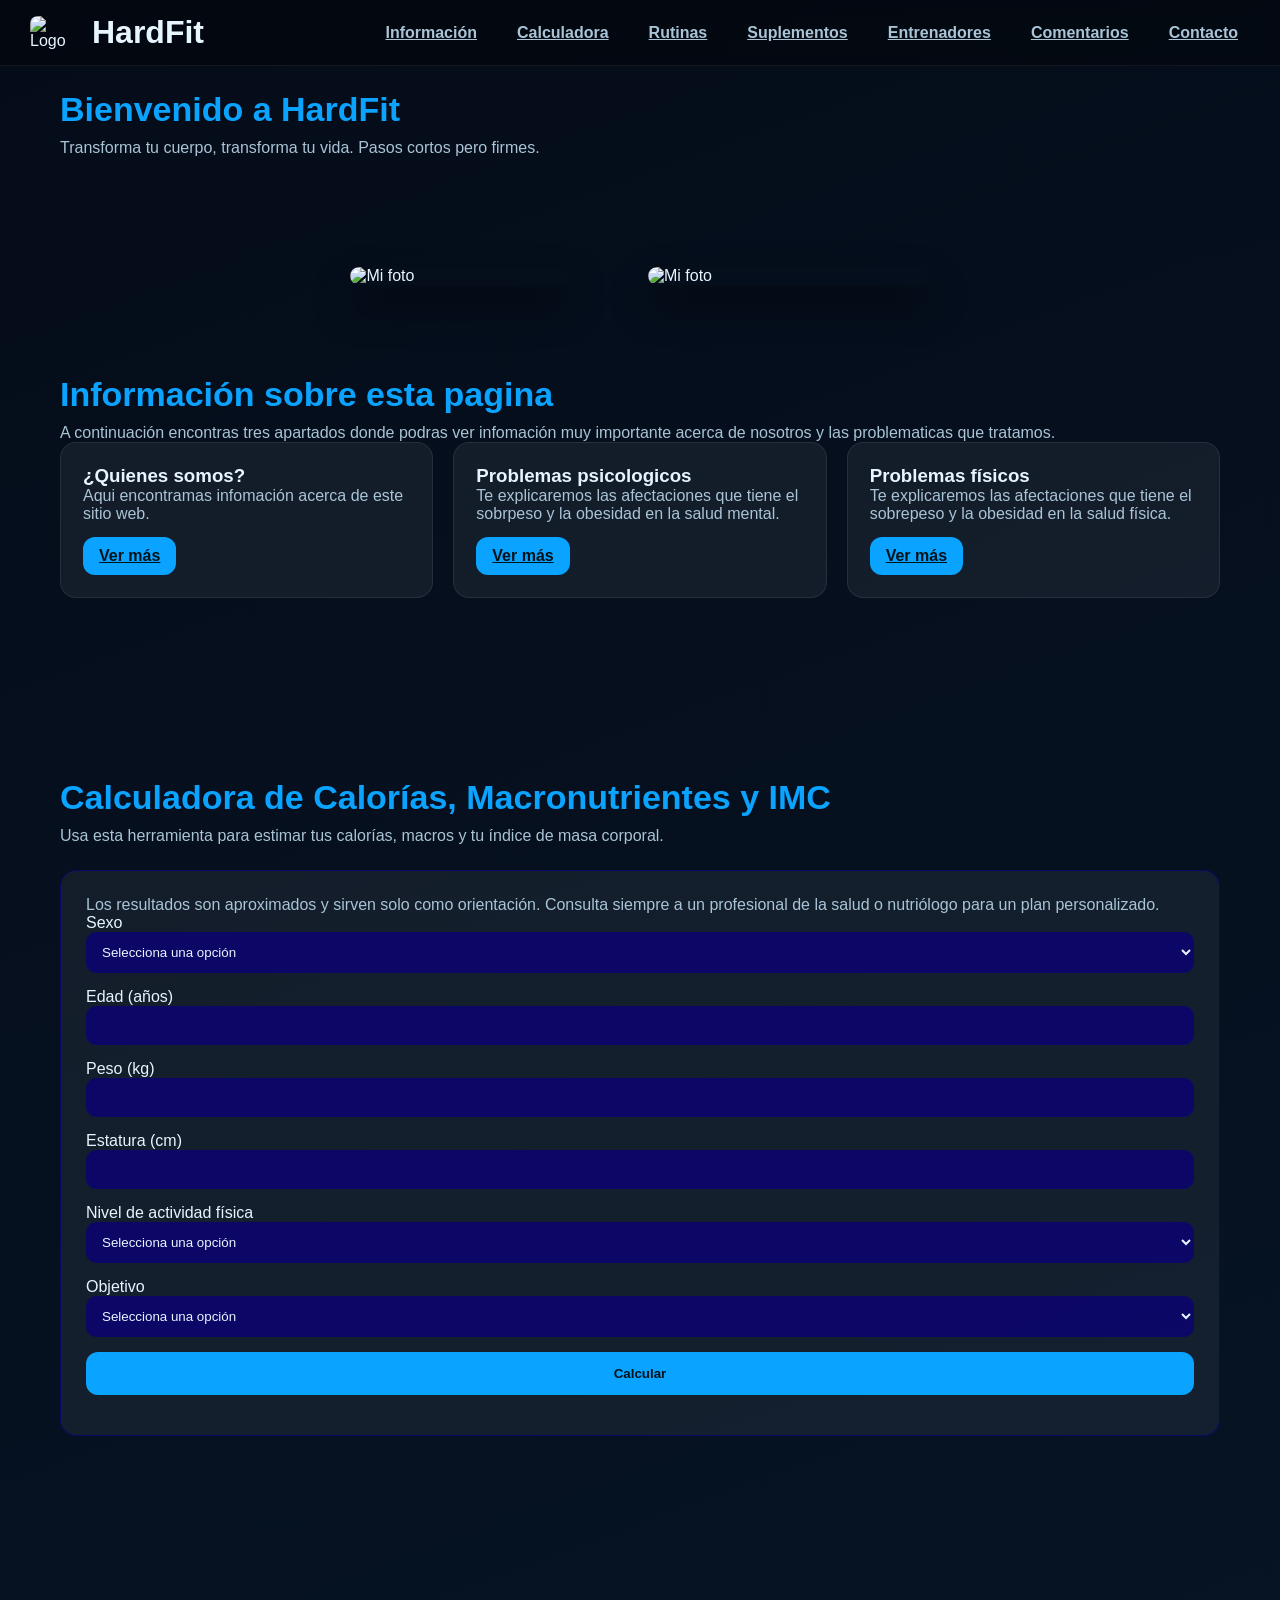
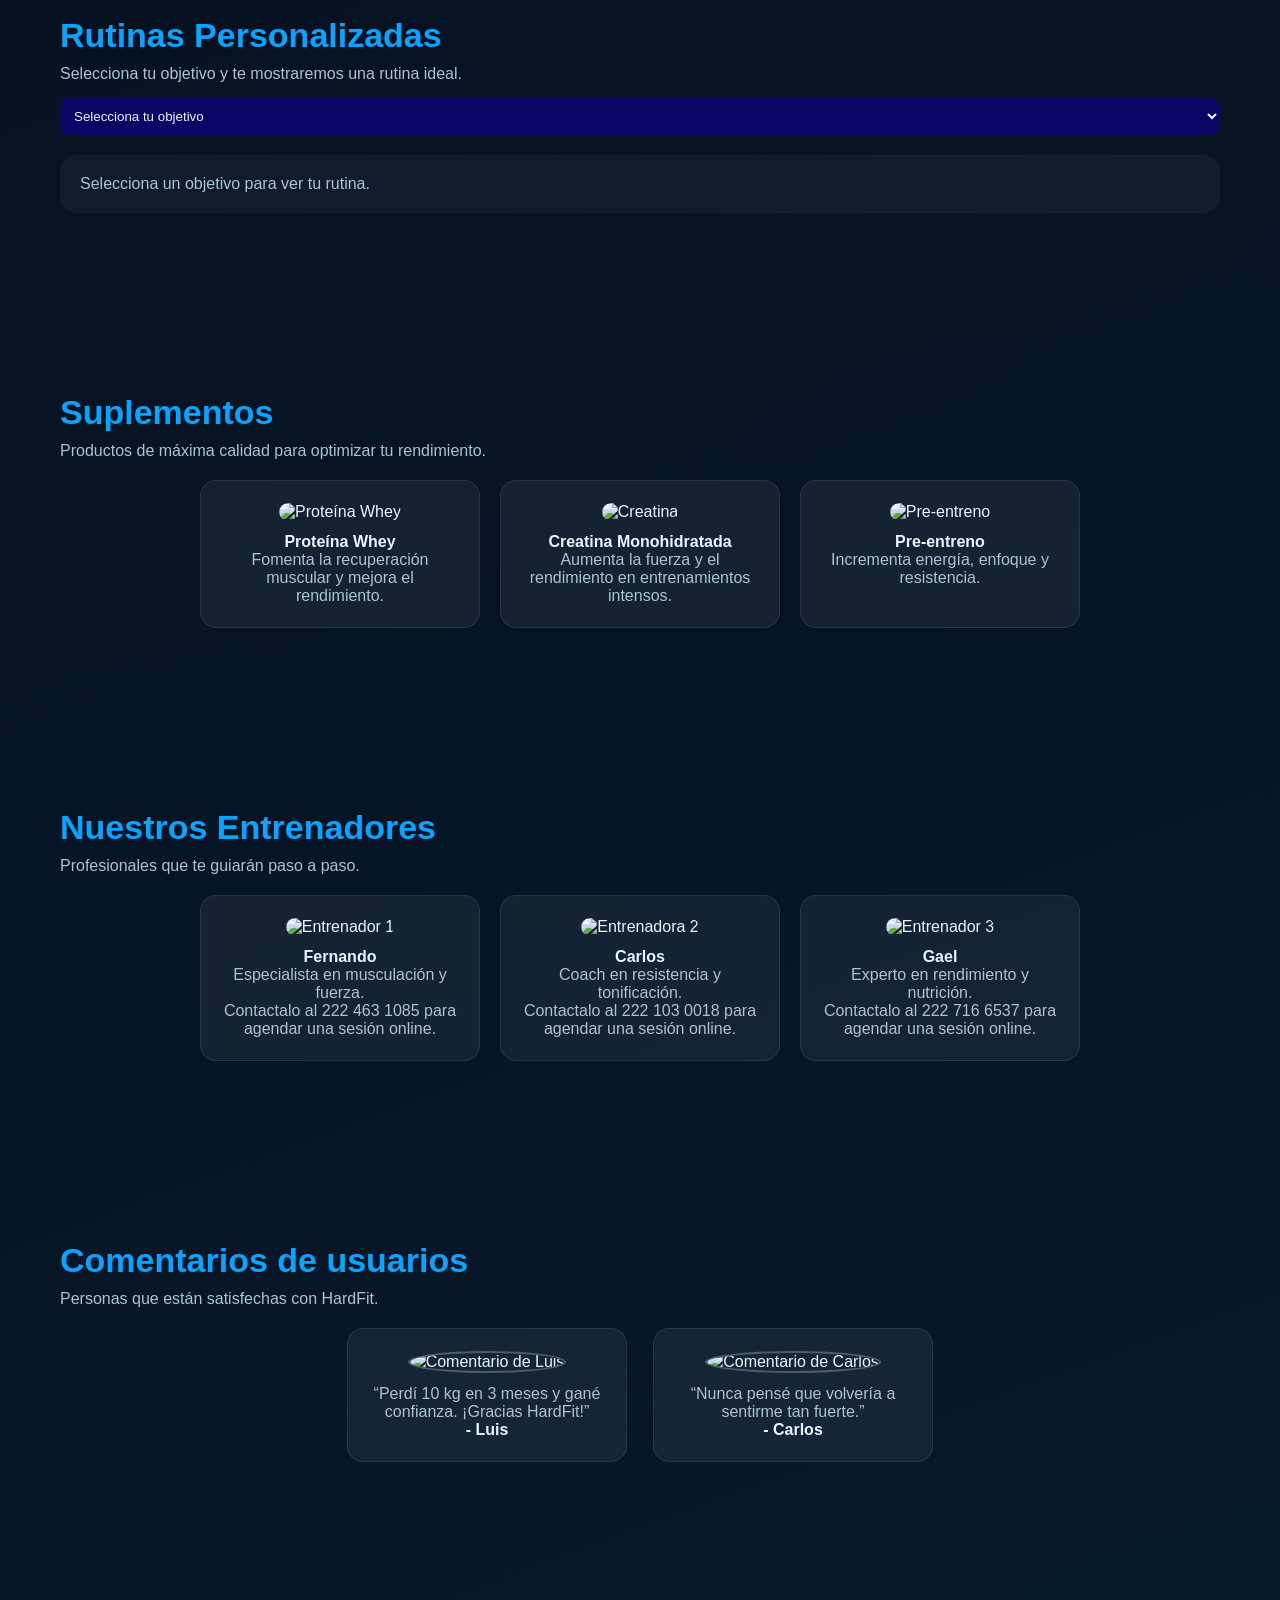
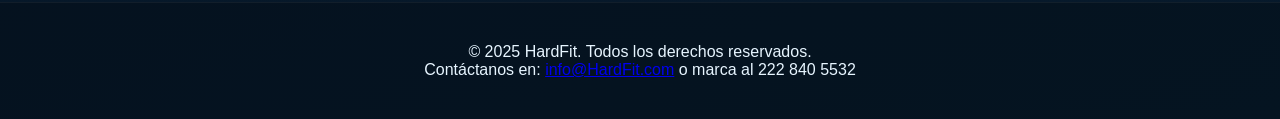
==== index.html @ 580e34da "Add files via upload" ====
<!DOCTYPE html>
<html lang="es">
<head>
  <meta charset="UTF-8" />
  <meta name="viewport" content="width=device-width, initial-scale=1.0" />
  <title>HardFit</title>
  <link rel="stylesheet" type="text/css" href="style.css">
</head>
<body>

  <header>
  <div class="area">
     <img class="area-img" 
     src="https://res.cloudinary.com/dcq25ofjx/image/upload/v1764048240/Logo_maker_project_v8hx9e.png" 
     alt="Logo">
     <h1>HardFit</h1>
  </div>

  <nav>
    <ul>
      <li><a href="#informacion">Información</a></li>
      <li><a href="#calculadora">Calculadora</a></li>
      <li><a href="#rutinas">Rutinas</a></li>
      <li><a href="#suplementos">Suplementos</a></li>
      <li><a href="#entrenadores">Entrenadores</a></li>
      <li><a href="#testimonios">Comentarios</a></li>
      <li><a href="#contacto">Contacto</a></li>
    </ul>
  </nav>
</header>


  <section id="inicio">
    <h2>Bienvenido a HardFit</h2>
    <p>Transforma tu cuerpo, transforma tu vida. Pasos cortos pero firmes.</p>
  </section>
  
  <div class="muestras">
    <img id="muestra-img1" src="https://res.cloudinary.com/dcq25ofjx/image/upload/v1764048702/muestra1_x3gd0p.jpg" alt="Mi foto">
    <img id="muestra-img2" src="https://res.cloudinary.com/dcq25ofjx/image/upload/v1764049643/muestra2_e8x5ah.jpg" alt="Mi foto">
  </div>

  <section id="informacion">
    <h2>Información sobre esta pagina</h2>
    <p>A continuación encontras tres apartados donde podras ver infomación muy importante acerca de nosotros y las problematicas que tratamos.</p>
    <div class="infos">
      <div class="info">
        <h3>¿Quienes somos?</h3>
        <p>Aqui encontramas infomación acerca de este sitio web.</p>
        <a href="quienes.html" class="btn">Ver más</a>
      </div>
      <div class="info">
        <h3>Problemas psicologicos</h3>
        <p>Te explicaremos las afectaciones que tiene el sobrpeso y la obesidad en la salud mental.</p>
        <a href="mental.html" class="btn">Ver más</a>
      </div>
      <div class="info">
        <h3>Problemas físicos</h3>
        <p>Te explicaremos las afectaciones que tiene el sobrepeso y la obesidad en la salud física.</p>
        <a href="fisico.html" class="btn">Ver más</a>
      </div>
    </div>
  </section>

<section id="calculadora">
    <h2>Calculadora de Calorías, Macronutrientes y IMC</h2>
    <p>Usa esta herramienta para estimar tus calorías, macros y tu índice de masa corporal.</p>

    <div class="calc-container">
      <p class="calc-desc">
        Los resultados son aproximados y sirven solo como orientación. Consulta siempre a un profesional de la salud o nutriólogo para un plan personalizado.
      </p>

      <form id="calcForm">
        <div class="field">
          <label for="sexo">Sexo</label>
          <select id="sexo" required>
            <option value="">Selecciona una opción</option>
            <option value="hombre">Hombre</option>
            <option value="mujer">Mujer</option>
          </select>
        </div>

        <div class="field">
          <label for="edad">Edad (años)</label>
          <input type="number" id="edad" min="10" max="100" required />
        </div>

        <div class="field">
          <label for="peso">Peso (kg)</label>
          <input type="number" id="peso" step="0.1" min="20" max="300" required />
        </div>

        <div class="field">
          <label for="altura">Estatura (cm)</label>
          <input type="number" id="altura" min="120" max="230" required />
        </div>

        <div class="field full">
          <label for="actividad">Nivel de actividad física</label>
          <select id="actividad" required>
            <option value="">Selecciona una opción</option>
            <option value="1.2">Sedentario (casi nada de ejercicio)</option>
            <option value="1.375">Ligero (1–3 días/semana)</option>
            <option value="1.55">Moderado (3–5 días/semana)</option>
            <option value="1.725">Intenso (6–7 días/semana)</option>
            <option value="1.9">Muy intenso (trabajo físico/deportista)</option>
          </select>
        </div>

        <div class="field full">
          <label for="objetivo">Objetivo</label>
          <select id="objetivo" required>
            <option value="">Selecciona una opción</option>
            <option value="bajar">Bajar de peso</option>
            <option value="mantener">Mantener peso</option>
            <option value="subir">Ganar masa muscular</option>
          </select>
        </div>

        <div class="field full">
          <button type="submit">Calcular</button>
        </div>
      </form>
  
      <div class="results" id="results" style="display:none;">
        <h3>Resultados aproximados</h3>
        <div class="results-grid">
          <div class="card">
            <h4>Calorías diarias</h4>
            <p id="kcal"></p>
          </div>
          <div class="card">
            <h4>Proteínas</h4>
            <p id="prot"></p>
          </div>
          <div class="card">
            <h4>Grasas</h4>
            <p id="gras"></p>
          </div>
          <div class="card">
            <h4>Carbohidratos</h4>
            <p id="carb"></p>
          </div>
          <div class="card">
            <h4>IMC</h4>
            <p id="imc"></p>
            <div class="imc-bar-container">
              <div id="imcBar" class="imc-bar"></div>
            </div>
          </div>
        </div>

        <p class="note">
          Esta herramienta no sustituye la valoración de un médico o nutriólogo.
          En personas menores de edad, embarazadas o con enfermedades, siempre se debe consultar a un profesional de la salud.
        </p>
      </div>
    </div>
  </section>

  <section id="rutinas">
    <h2>Rutinas Personalizadas</h2>
    <p>Selecciona tu objetivo y te mostraremos una rutina ideal.</p>

    <div class="rutinas-container">
      <select id="rutina-Select">
        <option value="">Selecciona tu objetivo</option>
        <option value="ganar">Ganar masa muscular</option>
        <option value="perder">Perder grasa</option>
        <option value="resistencia">Aumentar resistencia</option>
      </select>
      <div class="rutina-result" id="rutina-Result">
        <p>Selecciona un objetivo para ver tu rutina.</p>
      </div>
    </div>
  </section>

<section id="suplementos">
  <h2>Suplementos</h2>
  <p>Productos de máxima calidad para optimizar tu rendimiento.</p>

  <div class="suplementos">
    <div class="suplemento">
      <img src="https://res.cloudinary.com/dcq25ofjx/image/upload/v1764050831/Untitled_wxymsi.png" alt="Proteína Whey">
      <h4>Proteína Whey</h4>
      <p>Fomenta la recuperación muscular y mejora el rendimiento.</p>
    </div>

    <div class="suplemento">
      <img src="https://res.cloudinary.com/dcq25ofjx/image/upload/v1764051111/Untitled_1_ic8eaq.png" alt="Creatina">
      <h4>Creatina Monohidratada</h4>
      <p>Aumenta la fuerza y el rendimiento en entrenamientos intensos.</p>
    </div>

    <div class="suplemento">
      <img src="https://res.cloudinary.com/dcq25ofjx/image/upload/v1764051290/Untitled_2_yrd67t.png" alt="Pre-entreno">
      <h4>Pre-entreno</h4>
      <p>Incrementa energía, enfoque y resistencia.</p>
    </div>
  </div>
</section>


  <section id="entrenadores">
  <h2>Nuestros Entrenadores</h2>
  <p>Profesionales que te guiarán paso a paso.</p>

  <div class="entrenadores">
    <div class="trainer">
      <img src="https://res.cloudinary.com/dcq25ofjx/image/upload/v1764051604/entrenador1_ojg3kj.jpg" alt="Entrenador 1">
      <h4>Fernando</h4>
      <p>Especialista en musculación y fuerza.</p>
      <p>Contactalo al 222 463 1085 para agendar una sesión online.</p>
    </div>

    <div class="trainer">
      <img src="https://res.cloudinary.com/dcq25ofjx/image/upload/v1764051680/entrenador2_hn2akm.avif" alt="Entrenadora 2">
      <h4>Carlos</h4>
      <p>Coach en resistencia y tonificación.</p>
      <p>Contactalo al 222 103 0018 para agendar una sesión online.</p>
    </div>

    <div class="trainer">
      <img src="https://res.cloudinary.com/dcq25ofjx/image/upload/v1764051748/entrenador3_awjfpd.avif" alt="Entrenador 3">
      <h4>Gael</h4>
      <p>Experto en rendimiento y nutrición.</p>
      <p>Contactalo al 222 716 6537 para agendar una sesión online.</p>
    </div>
  </div>
</section>



<section id="testimonios">
  <h2>Comentarios de usuarios</h2>
  <p>Personas que están satisfechas con HardFit.</p>

  <div class="testimonios">
    
    <div class="testimonial">
      <img class="perfil" 
           src="https://res.cloudinary.com/dcq25ofjx/image/upload/v1764051920/perfil1_nttagh.jpg" 
           alt="Comentario de Luis">
      <p>“Perdí 10 kg en 3 meses y gané confianza. ¡Gracias HardFit!”</p>
      <h4>- Luis</h4>
    </div>

    <div class="testimonial">
      <img class="perfil" 
           src="https://res.cloudinary.com/dcq25ofjx/image/upload/v1764051940/perfil2_z6eko0.webp" 
           alt="Comentario de Carlos">
      <p>“Nunca pensé que volvería a sentirme tan fuerte.”</p>
      <h4>- Carlos</h4>
    </div>

  </div>
</section>


  <footer id="contacto">
    <p>© 2025 HardFit. Todos los derechos reservados.</p>
    <p>Contáctanos en: <a href="mailto:info@durofitness.com">info@HardFit.com</a> o marca al 222 840 5532</p>
  </footer>
<script type="text/javascript" src="script.js"></script>
</body>
</html>
---- style.css ----
:root {
  --bg1: #050c19;
  --bg2: #071a2c;
  --accent: #0aa3ff;
  --accent2: #004c78;
  --text: #e7f5ff;
  --muted: #a9c4d6;
  --card: rgba(255,255,255,0.04);
  --glass: rgba(255,255,255,0.06);
  --radius: 16px;
  --shadow: 0 20px 40px rgba(0,0,0,0.45);
  scroll-behavior: smooth;
}


* {margin:0;padding:0;box-sizing:border-box;}
body {
  font-family: "Poppins", sans-serif;
  background: linear-gradient(160deg, var(--bg1), var(--bg2));
  color: var(--text);
}

header {
  position: fixed;
  top:0;left:0;right:0;
  padding: 14px 30px;
  background: rgba(0,0,0,0.35);
  backdrop-filter: blur(6px);
  display: flex;
  align-items: center;
  justify-content: space-between;
  z-index: 999;
  border-bottom: 1px solid rgba(255,255,255,0.06);
}

.area {
  display: flex;
  align-items: center;
  gap: 12px;
}

.area-img {
  width: 50px;
  border-radius: 8px;
}

.muestras {
  display: flex;
  justify-content: center;
  gap: 80px;
  margin-top: 20px;
}

#muestra-img1 {
  width: 17%;
  border-radius: var(--radius);
  box-shadow: var(--shadow);
}

#muestra-img2 {
  width: 22%;
  border-radius: var(--radius);
  box-shadow: var(--shadow);
}

header nav ul {
  list-style: none;
  display: flex;
  gap: 16px;
}

header nav a {
  color: var(--muted);
  font-weight: 600;
  padding: 8px 12px;
  border-radius: 10px;
  transition: .25s;
}

header nav a:hover {
  color: var(--accent);
  background: rgba(255,255,255,0.04);
}

section {
  padding: 90px 20px;
  max-width: 1200px;
  margin: auto;
}

section h2 {
  font-size: 34px;
  margin-bottom: 10px;
  color: var(--accent);
}

section p {
  color: var(--muted);
}

.hero-img {
  width: 100%;
  border-radius: var(--radius);
  box-shadow: var(--shadow);
  margin-top: 20px;
  transition: transform .4s;
}
.hero-img:hover {
  transform: scale(1.03);
}


.infos { display: flex; gap: 20px; flex-wrap: wrap; }

.info {
  flex: 1;
  min-width: 260px;
  background: var(--glass);
  padding: 22px;
  border-radius: var(--radius);
  border:1px solid rgba(255,255,255,0.08);
  transition: .25s;
}
.info:hover {
  transform: translateY(-6px);
  box-shadow: var(--shadow);
}

.btn {
  display:inline-block;
  margin-top:14px;
  background: var(--accent);
  padding:10px 16px;
  border-radius: 12px;
  color:#02121a;
  font-weight:700;
  transition:.25s;
}
.btn:hover {
  background:#0086d6;
}


#rutina-Select {
  margin-top: 15px;
  padding: 10px;
  border-radius: 10px;
  background: rgba(12, 5, 110, 0.89);
  color: var(--text);
  border: none;
}

#rutina-Result {
  background: var(--card);
  margin-top:20px;
  padding:20px;
  border-radius: var(--radius);
}


.calc-container {
  margin-top: 25px;
  background: var(--glass);
  padding: 25px;
  border-radius: var(--radius);
  border:1px solid rgba(12, 5, 110, 0.89);
}

.field {
  margin-bottom:15px;
}

input, select {
  width:100%;
  padding:12px;
  border-radius:10px;
  background: rgba(12, 5, 110, 0.89);
  border:none;
  color: var(--text);
}

button[type="submit"] {
  width:100%;
  padding:14px;
  border:none;
  border-radius:12px;
  background: var(--accent);
  color:#02121a;
  font-weight:800;
  cursor:pointer;
  transition:.2s;
}
button[type="submit"]:hover {
  background:#0086d6;
}


.results-grid {
  display:grid;
  grid-template-columns: repeat(auto-fit,minmax(200px,1fr));
  gap:20px;
  margin-top:20px;
}

.card {
  background: var(--card);
  padding:14px;
  border-radius: var(--radius);
  text-align:center;
}

/* IMC BAR */
.imc-bar-container {
  margin-top: 6px;
  height: 24px;
  background: rgba(255,255,255,0.08);
  border-radius: 10px;
  overflow: hidden;
}
.imc-bar {
  height: 100%;
  width: 0%;
  background: var(--accent);
  transition: width .5s, background-color .5s;
  text-align:center;
  color:#fff;
  font-size:13px;
  line-height:24px;
}


.suplementos {
  display: flex;
  flex-wrap: wrap;
  justify-content: center;
  gap: 20px;
  margin-top: 20px;
}

.suplemento {
  flex: 0 1 280px;
  background: var(--glass);
  padding: 22px;
  border-radius: var(--radius);
  border: 1px solid rgba(255,255,255,0.08);
  text-align: center;
  transition: .25s;
}

.suplemento:hover {
  transform: translateY(-6px);
  box-shadow: var(--shadow);
}

.suplemento img {
  width: 100%;
  border-radius: var(--radius);
  margin-bottom: 12px;
}

.entrenadores {
  display: flex;
  flex-wrap: wrap;
  justify-content: center;
  gap: 20px;
  margin-top: 20px;
}

.trainer {
  flex: 0 1 280px;
  background: var(--glass);
  padding: 22px;
  border-radius: var(--radius);
  border: 1px solid rgba(255,255,255,0.08);
  text-align: center;
  transition: .25s;
}

.trainer:hover {
  transform: translateY(-6px);
  box-shadow: var(--shadow);
}

.trainer img {
  width: 100%;
  border-radius: var(--radius);
  margin-bottom: 12px;
}

.testimonios {
  display: flex;
  flex-wrap: wrap;
  justify-content: center;
  gap: 26px;
  margin-top: 20px;
}

.testimonial {
  flex: 0 1 280px;
  background: var(--glass);
  padding: 22px;
  border-radius: var(--radius);
  border: 1px solid rgba(255,255,255,0.08);
  text-align: center;
  transition: .25s;
}

.testimonial:hover {
  transform: translateY(-6px);
  box-shadow: var(--shadow);
}

.perfil {
  width: 90px;
  height: 90px;
  border-radius: 50%;
  object-fit: cover;
  margin-bottom: 12px;
  border: 2px solid rgba(255,255,255,0.25);
}


footer {
  margin-top: 50px;
  padding: 40px 20px;
  background: rgba(0,0,0,0.25);
  border-top: 1px solid rgba(255,255,255,0.05);
  text-align:center;
}

.socials {
  margin-top: 14px;
  display:flex;
  gap:18px;
  justify-content:center;
}

.socials a {
  color: var(--accent);
  font-size: 20px;
  transition:.25s;
}
.socials a:hover { color:#0590db; }


.fade {
  opacity:0;
  transform: translateY(30px);
  transition: .8s;
}
.fade.show {
  opacity:1;
  transform: translateY(0);
}
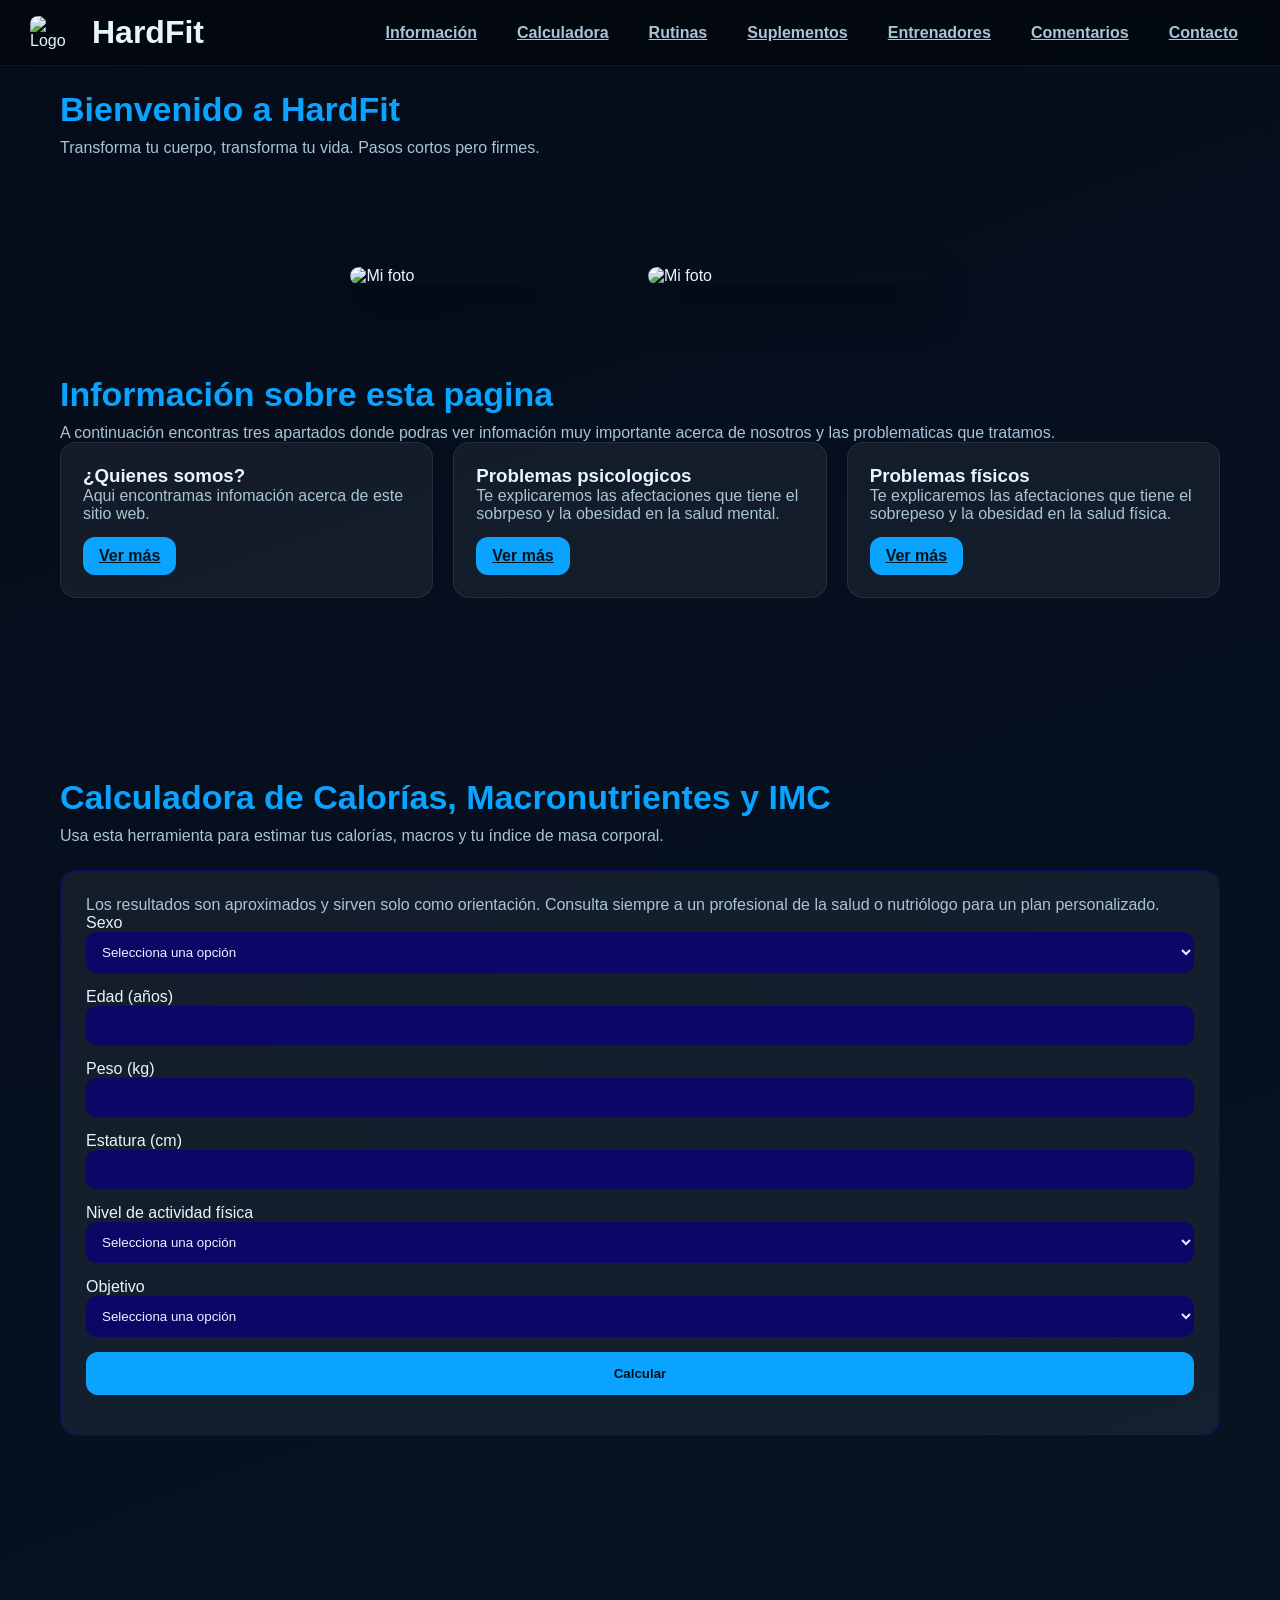
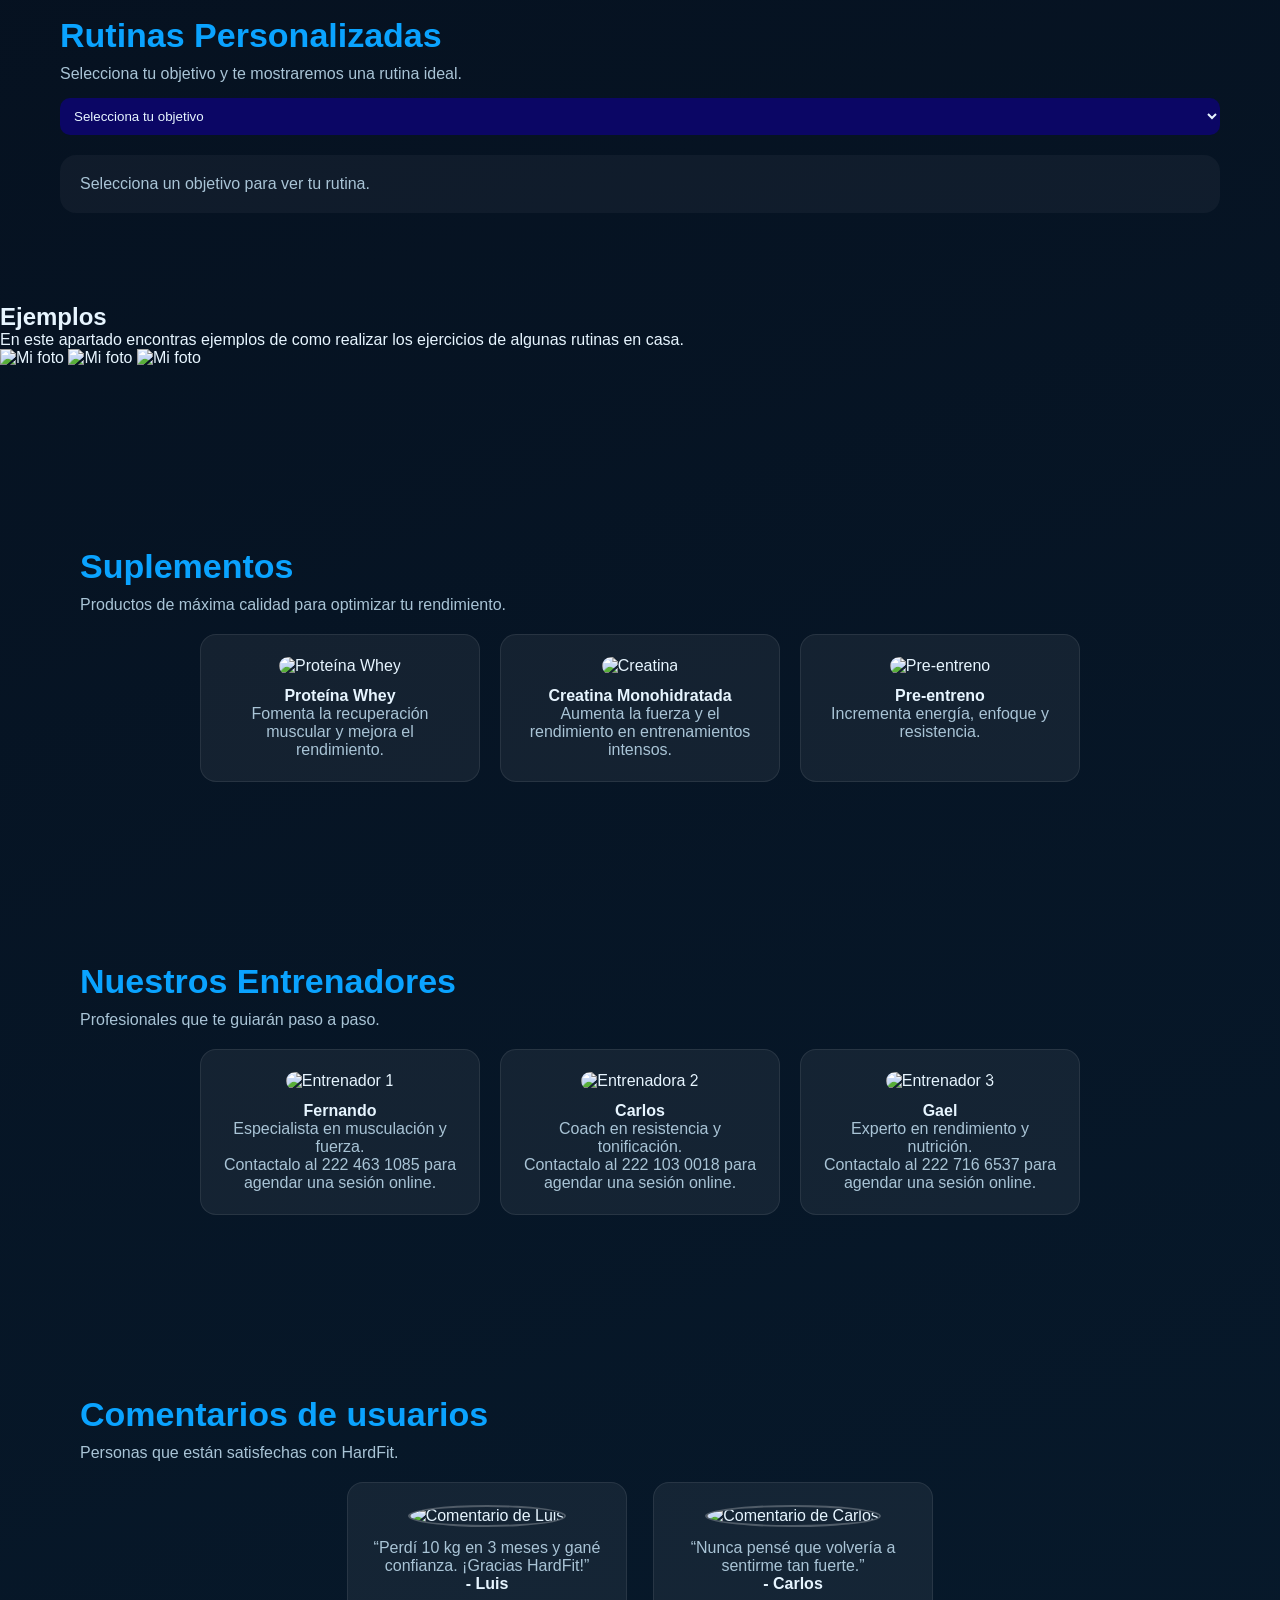
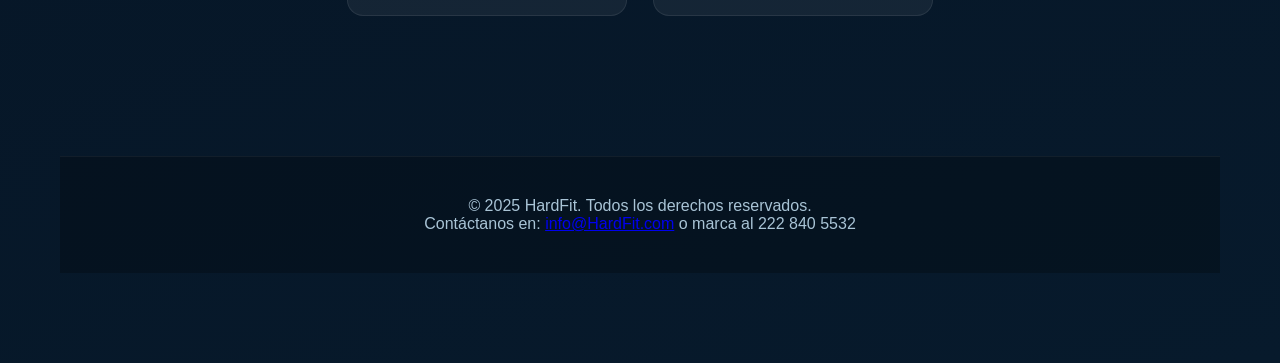
==== commit 4bbc5aeb: "Fix HTML encoding issues in index.html" ====
--- a/index.html
+++ b/index.html
@@ -176,6 +176,15 @@
     </div>
   </section>
 
+  <h2>Ejemplos</h2>
+    <p>En este apartado encontras ejemplos de como realizar los ejercicios de algunas rutinas en casa.</p>
+     <div class="ejemplos">
+      <img id="ejemplo_casa1" src="https://res.cloudinary.com/dcq25ofjx/image/upload/v1772585972/fondos_casa_vwm38a.jpg" alt="Mi foto">
+      <img id="ejemplo_casa2" src="https://res.cloudinary.com/dcq25ofjx/image/upload/v1772596470/ejemploremo_wcyqib.jpg" alt="Mi foto">
+      <img id="ejemplo_casa3" src="https://res.cloudinary.com/dcq25ofjx/image/upload/v1772597217/ejemplopesomuerto_oo8ejg.png" alt="Mi foto">
+     </div>
+  <section id="ejemplos">
+  
 <section id="suplementos">
   <h2>Suplementos</h2>
   <p>Productos de máxima calidad para optimizar tu rendimiento.</p>
@@ -264,4 +273,5 @@
   </footer>
 <script type="text/javascript" src="script.js"></script>
 </body>
-</html>+
+</html>
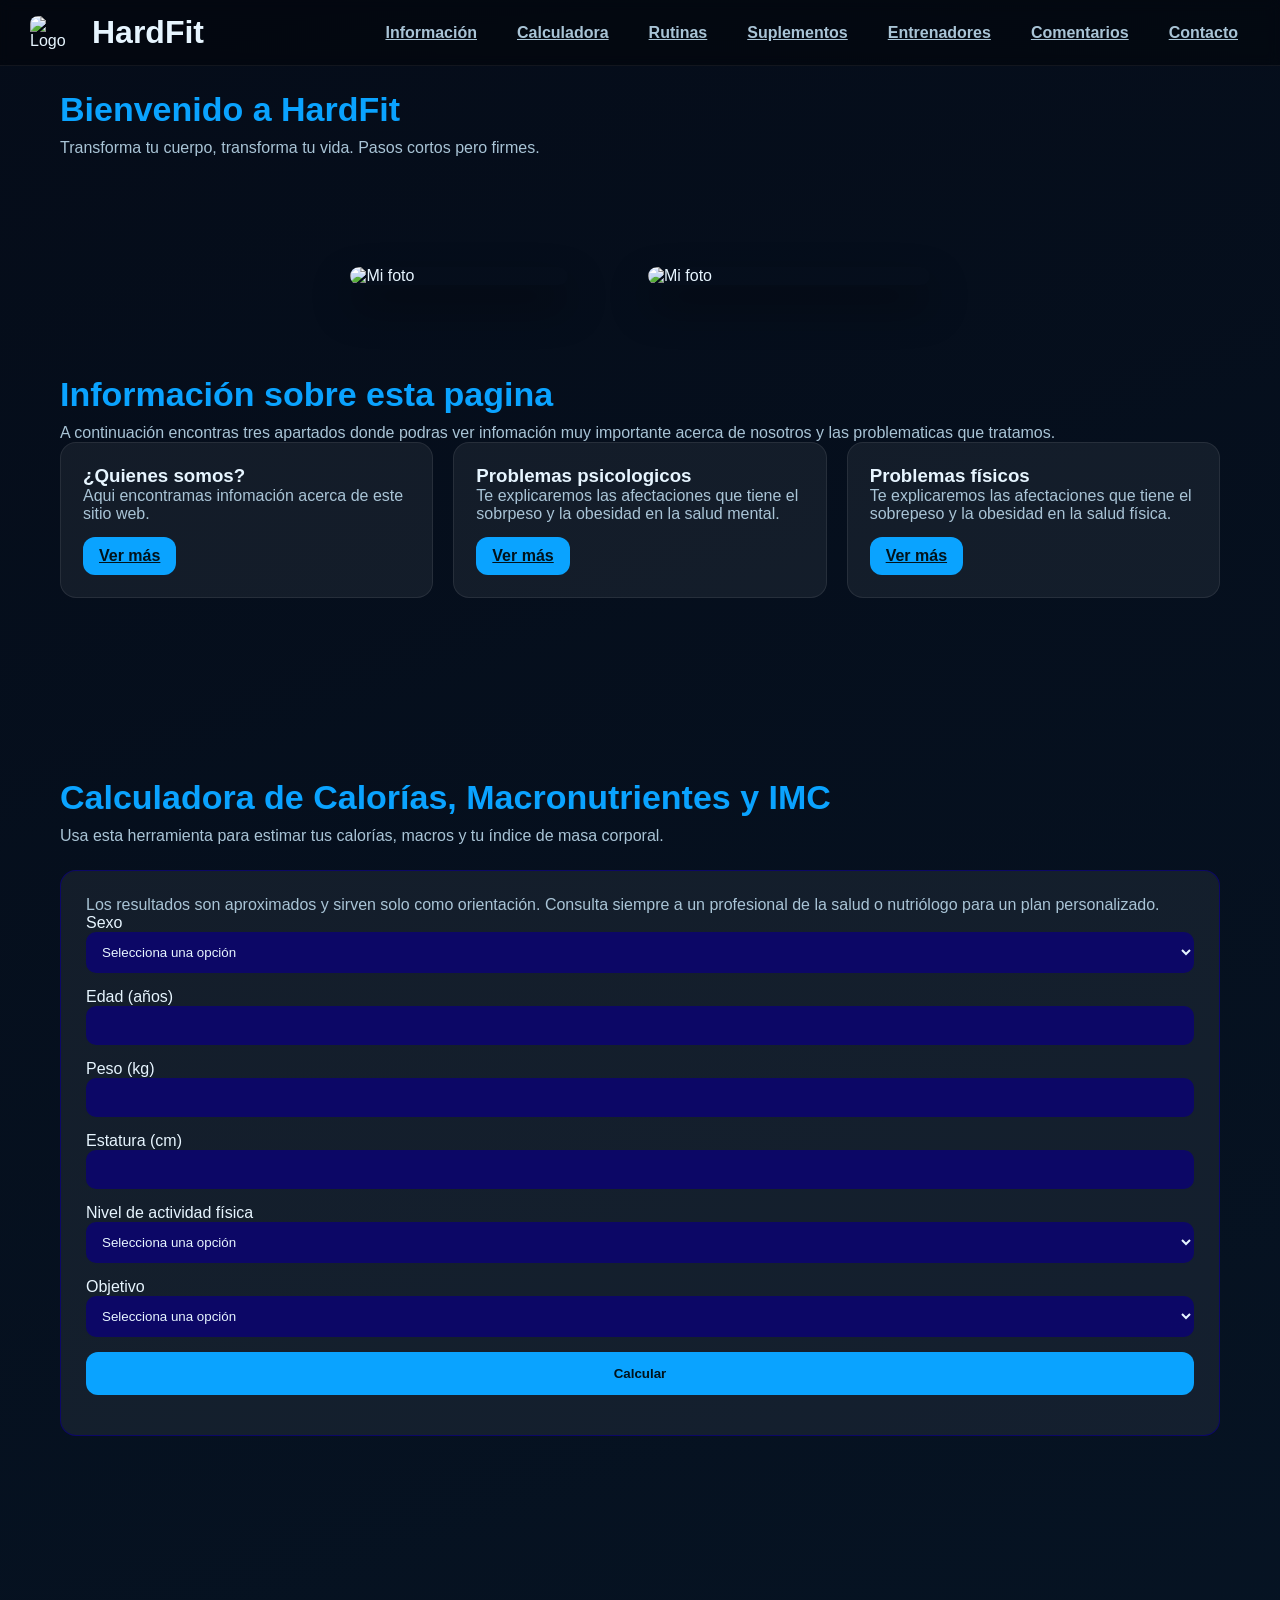
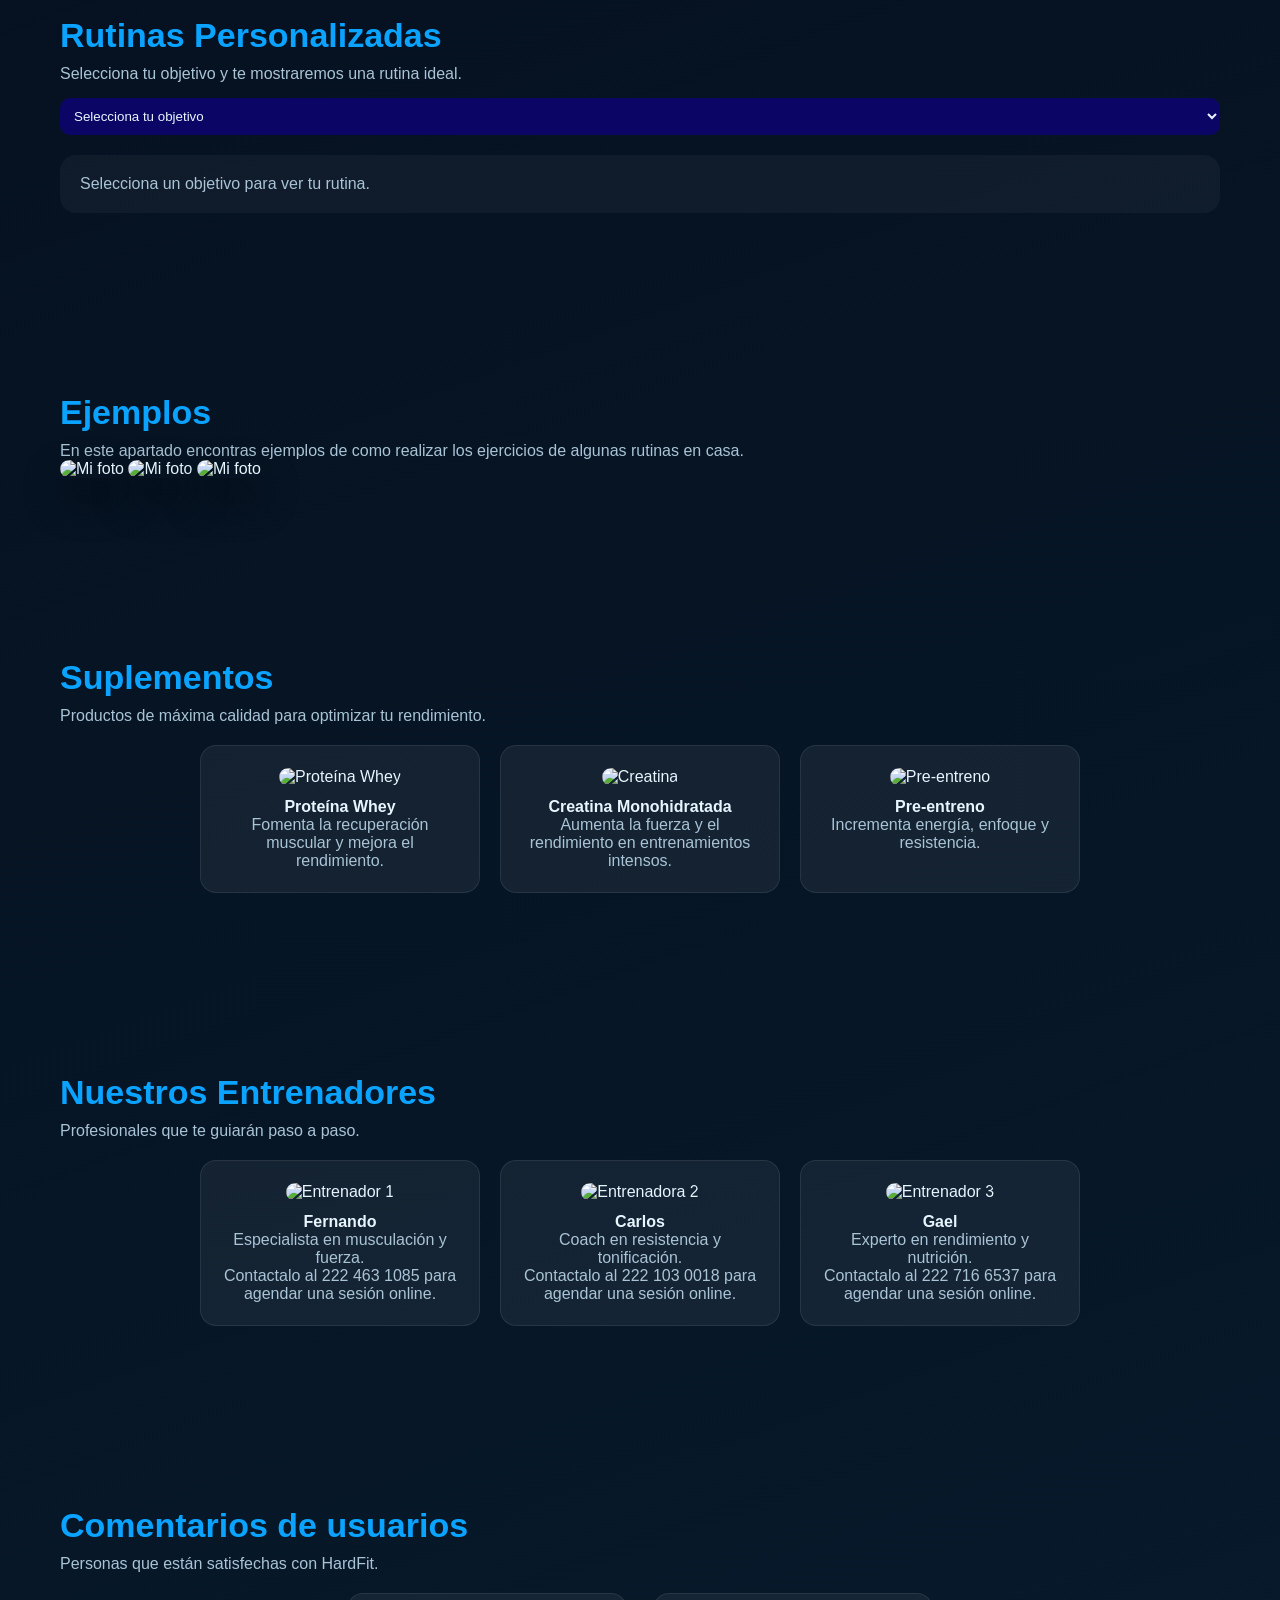
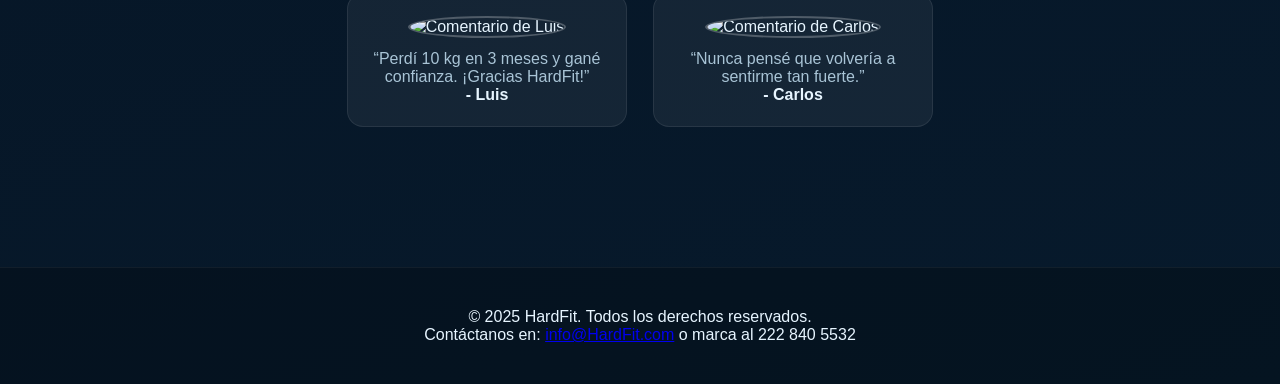
==== commit 749466c6: "Fix HTML encoding issues in index.html" ====
--- a/index.html
+++ b/index.html
@@ -175,15 +175,16 @@
       </div>
     </div>
   </section>
-
+  
+<section id="ejemplos">
   <h2>Ejemplos</h2>
     <p>En este apartado encontras ejemplos de como realizar los ejercicios de algunas rutinas en casa.</p>
-     <div class="ejemplos">
+     <div class="ejemplo">
       <img id="ejemplo_casa1" src="https://res.cloudinary.com/dcq25ofjx/image/upload/v1772585972/fondos_casa_vwm38a.jpg" alt="Mi foto">
       <img id="ejemplo_casa2" src="https://res.cloudinary.com/dcq25ofjx/image/upload/v1772596470/ejemploremo_wcyqib.jpg" alt="Mi foto">
       <img id="ejemplo_casa3" src="https://res.cloudinary.com/dcq25ofjx/image/upload/v1772597217/ejemplopesomuerto_oo8ejg.png" alt="Mi foto">
      </div>
-  <section id="ejemplos">
+  </section>
   
 <section id="suplementos">
   <h2>Suplementos</h2>
@@ -275,3 +276,4 @@
 </body>
 
 </html>
+
--- a/style.css
+++ b/style.css
@@ -63,6 +63,31 @@
   box-shadow: var(--shadow);
 }
 
+.ejemplos {
+  display: flex;
+  justify-content: center;
+  gap: 80px;
+  margin-top: 20px;
+}
+
+#ejemplo_casa1 {
+  width: 22%;
+  border-radius: var(--radius);
+  box-shadow: var(--shadow);
+}
+
+#ejemplo_casa2 {
+  width: 22%;
+  border-radius: var(--radius);
+  box-shadow: var(--shadow);
+}
+
+#ejemplo_casa3 {
+  width: 22%;
+  border-radius: var(--radius);
+  box-shadow: var(--shadow);
+}
+
 header nav ul {
   list-style: none;
   display: flex;
@@ -351,4 +376,6 @@
 .fade.show {
   opacity:1;
   transform: translateY(0);
-}+
+}
+
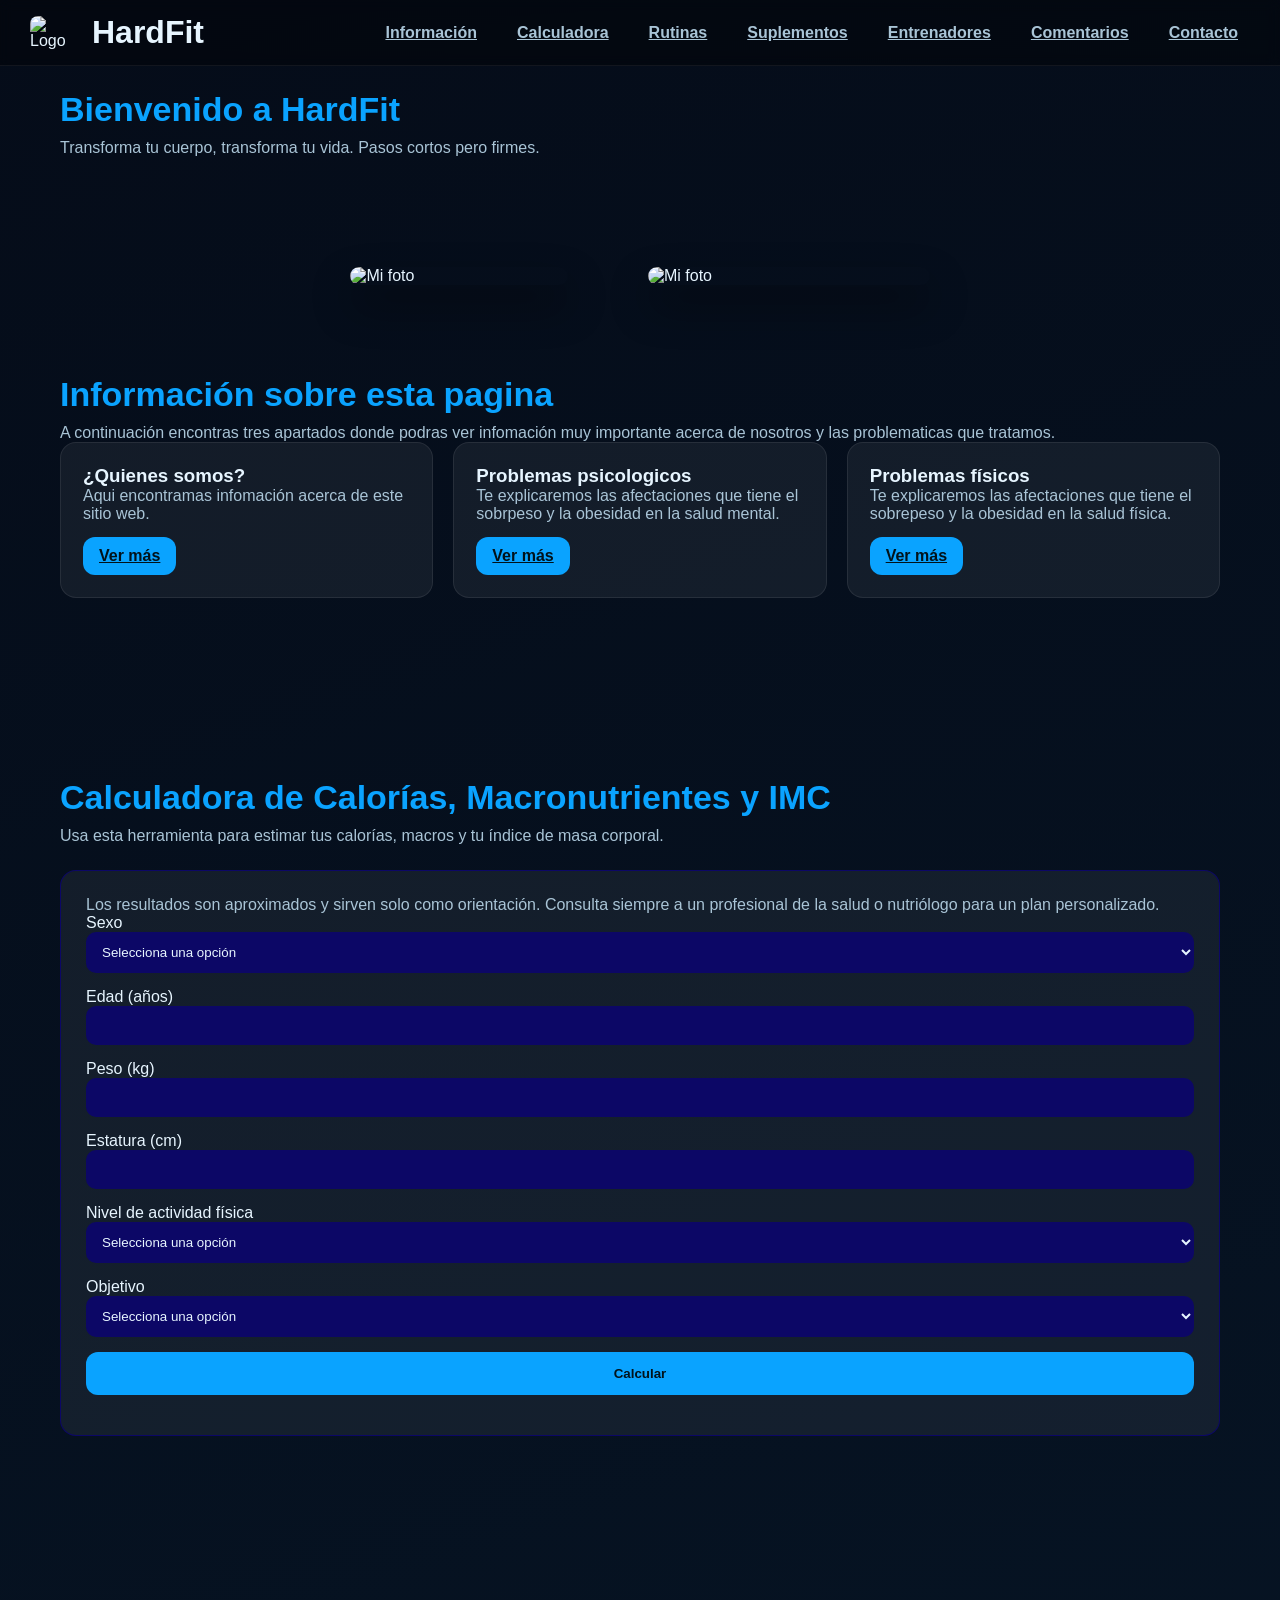
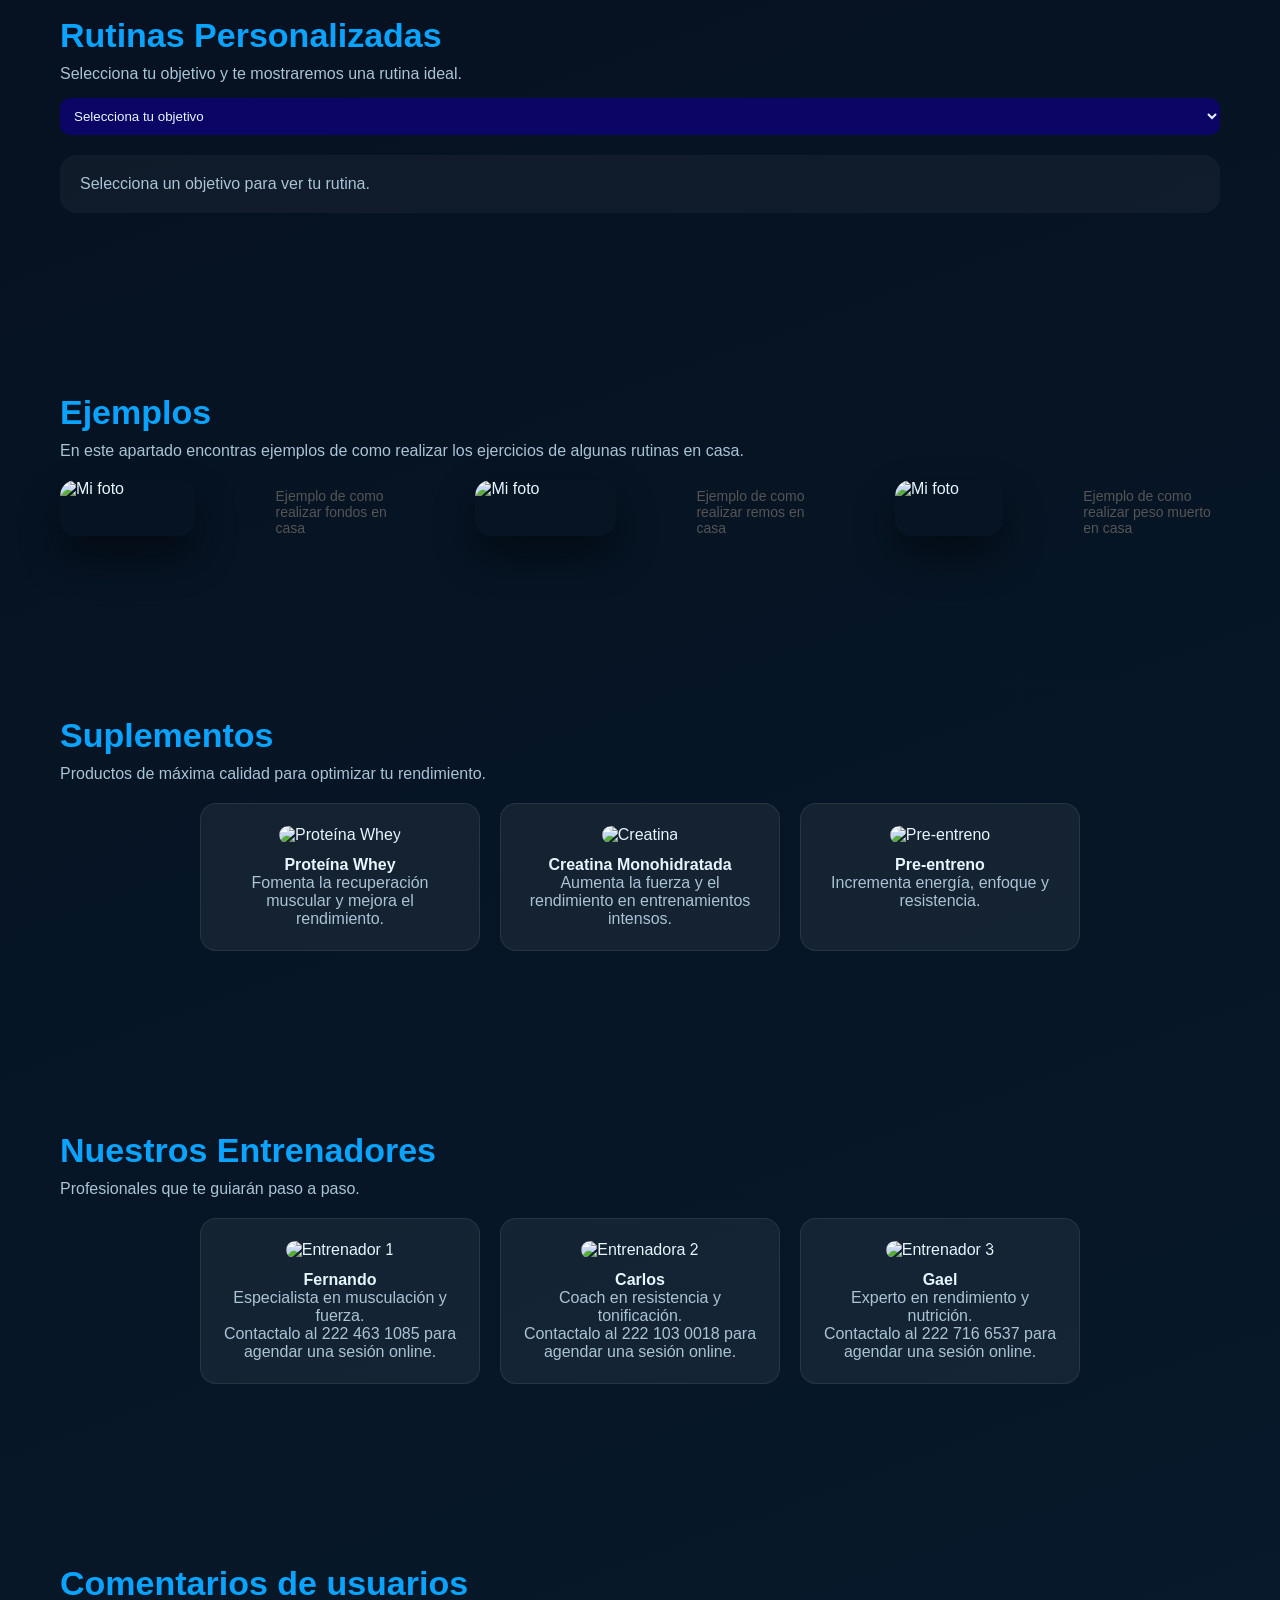
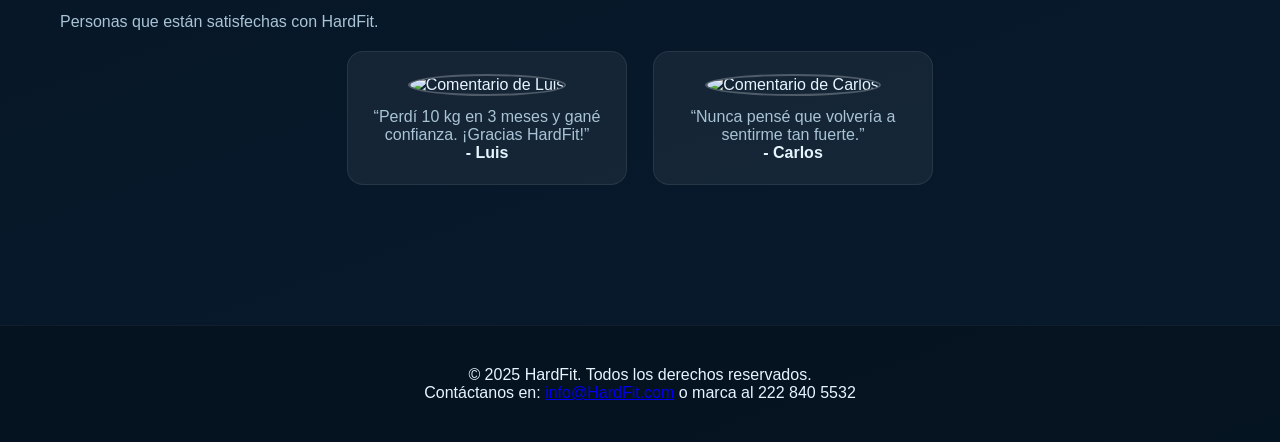
==== commit 04f99a2a: "Fix HTML structure and formatting issues" ====
--- a/index.html
+++ b/index.html
@@ -181,8 +181,11 @@
     <p>En este apartado encontras ejemplos de como realizar los ejercicios de algunas rutinas en casa.</p>
      <div class="ejemplo">
       <img id="ejemplo_casa1" src="https://res.cloudinary.com/dcq25ofjx/image/upload/v1772585972/fondos_casa_vwm38a.jpg" alt="Mi foto">
+       <figcaption>Ejemplo de como realizar fondos en casa</figcaption>
       <img id="ejemplo_casa2" src="https://res.cloudinary.com/dcq25ofjx/image/upload/v1772596470/ejemploremo_wcyqib.jpg" alt="Mi foto">
+       <figcaption>Ejemplo de como realizar remos en casa</figcaption>
       <img id="ejemplo_casa3" src="https://res.cloudinary.com/dcq25ofjx/image/upload/v1772597217/ejemplopesomuerto_oo8ejg.png" alt="Mi foto">
+       <figcaption>Ejemplo de como realizar peso muerto en casa</figcaption>
      </div>
   </section>
   
@@ -277,3 +280,4 @@
 
 </html>
 
+
--- a/style.css
+++ b/style.css
@@ -63,7 +63,7 @@
   box-shadow: var(--shadow);
 }
 
-.ejemplos {
+.ejemplo {
   display: flex;
   justify-content: center;
   gap: 80px;
@@ -71,21 +71,27 @@
 }
 
 #ejemplo_casa1 {
-  width: 22%;
+  width: 25%;
   border-radius: var(--radius);
   box-shadow: var(--shadow);
 }
 
 #ejemplo_casa2 {
-  width: 22%;
+  width: 26%;
   border-radius: var(--radius);
   box-shadow: var(--shadow);
 }
 
 #ejemplo_casa3 {
-  width: 22%;
-  border-radius: var(--radius);
-  box-shadow: var(--shadow);
+  width: 20%;
+  border-radius: var(--radius);
+  box-shadow: var(--shadow);
+}
+
+.ejemplo figcaption { 
+  margin-top: 8px; 
+  font-size: 14px; 
+  color: #555; 
 }
 
 header nav ul {
@@ -379,3 +385,8 @@
 
 }
 
+
+
+
+
+
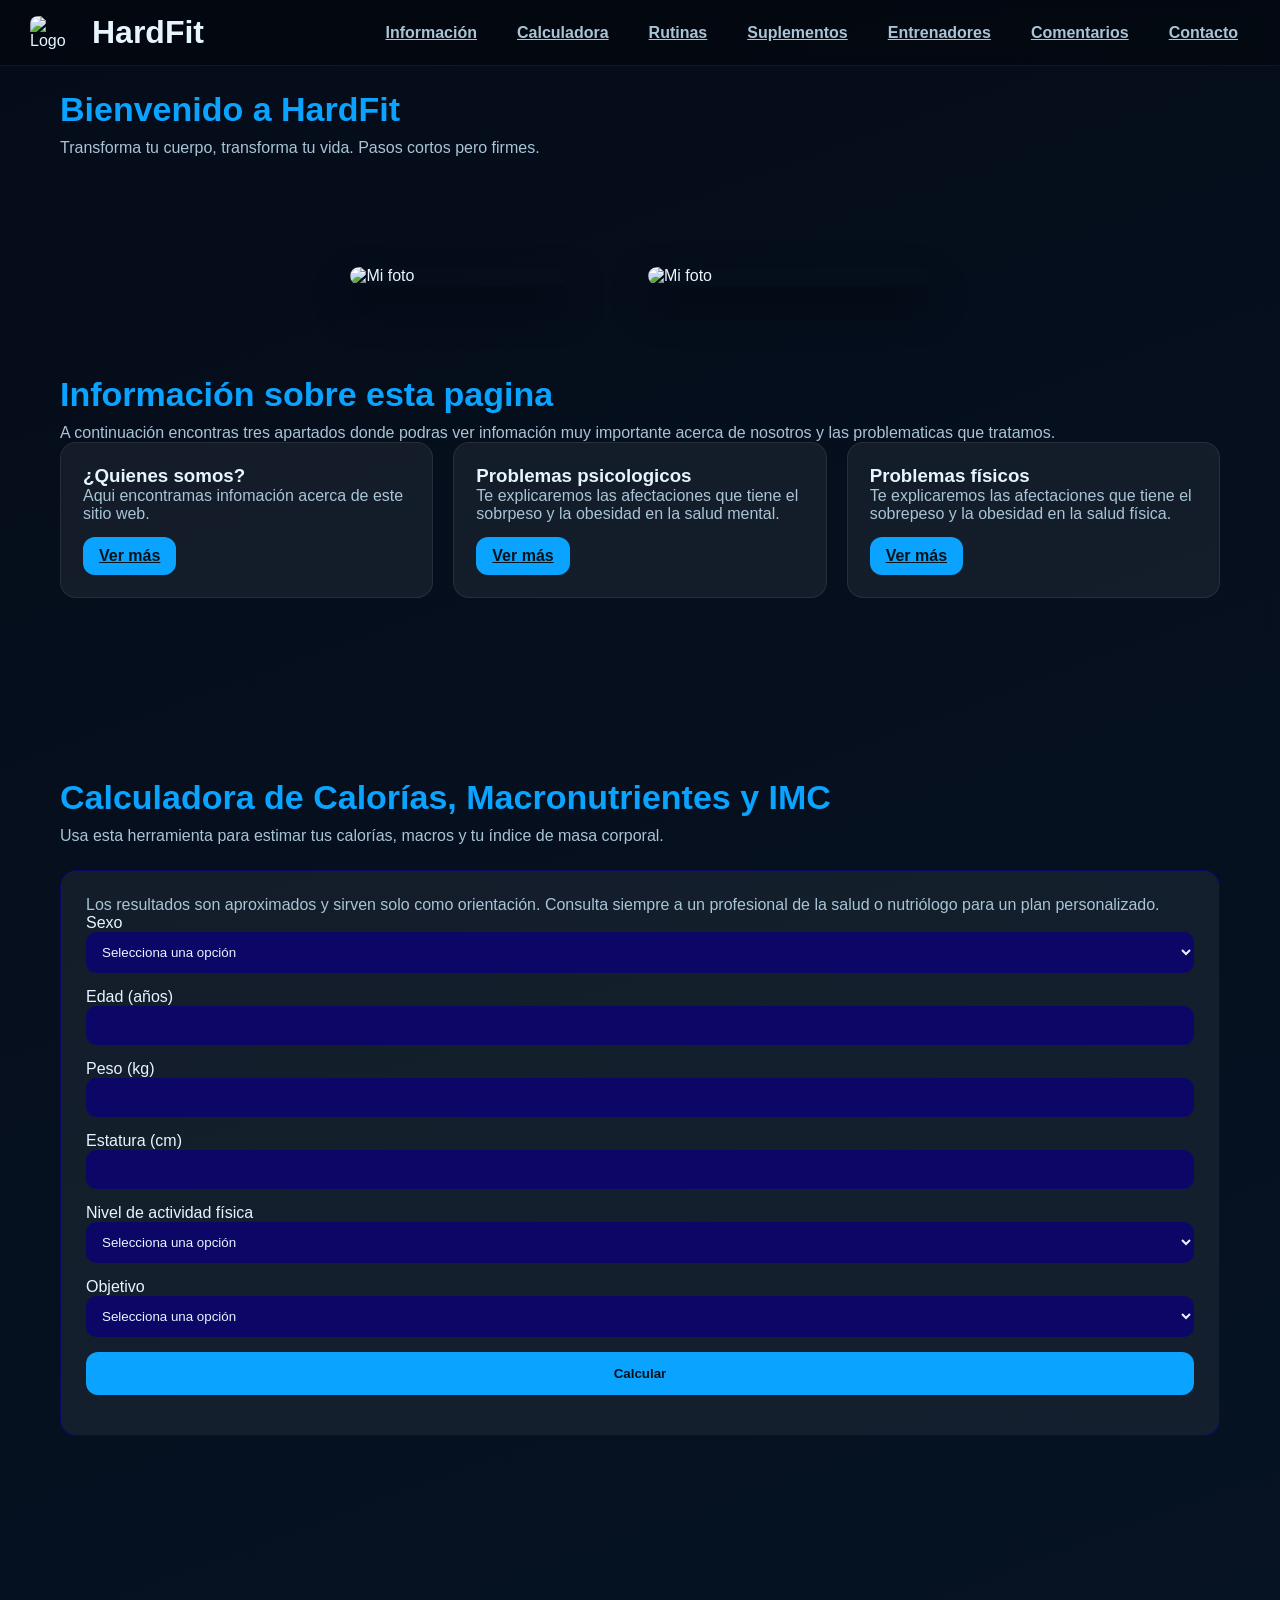
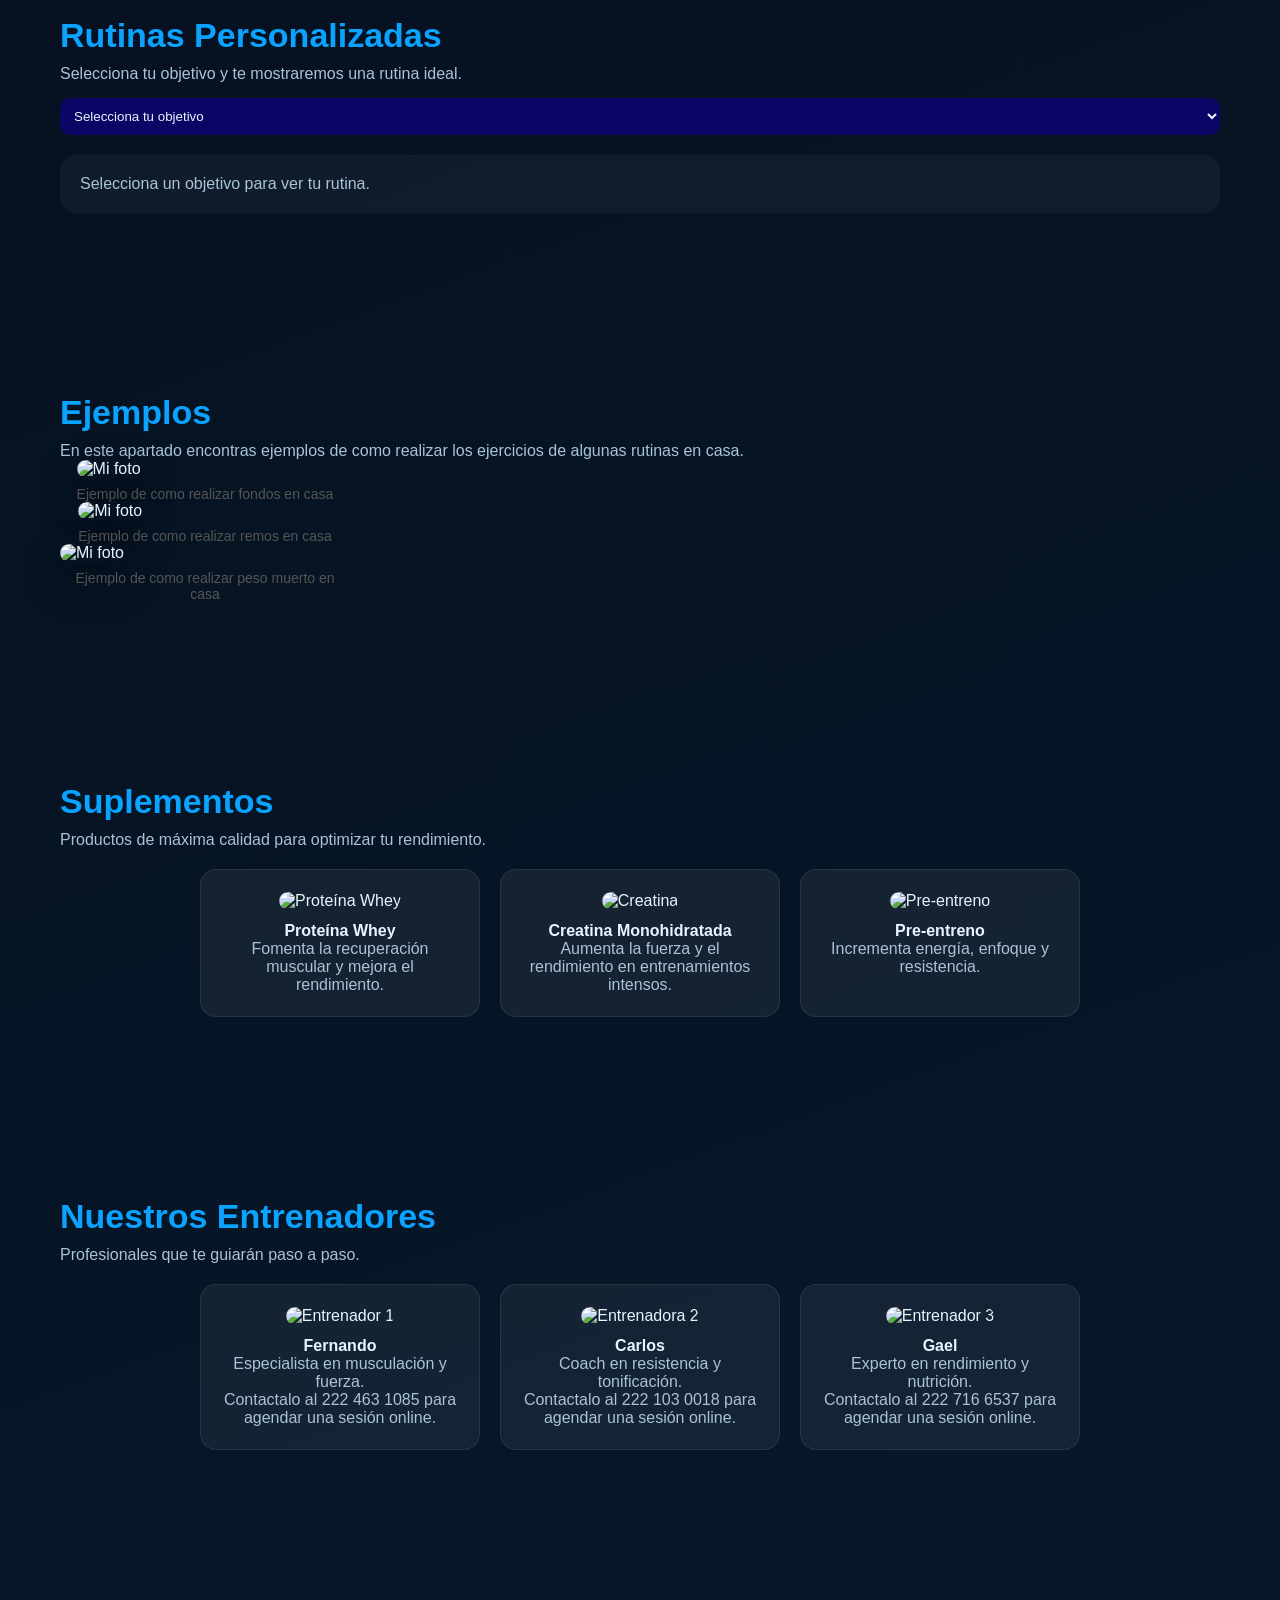
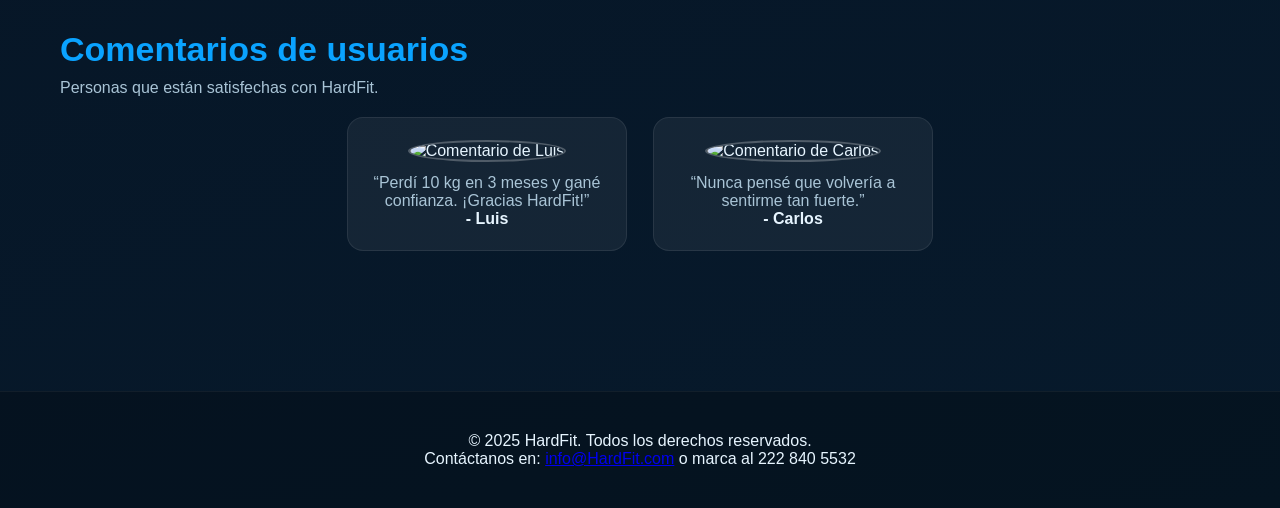
==== commit 38ab8341: "Fix HTML formatting and structure" ====
--- a/index.html
+++ b/index.html
@@ -180,12 +180,18 @@
   <h2>Ejemplos</h2>
     <p>En este apartado encontras ejemplos de como realizar los ejercicios de algunas rutinas en casa.</p>
      <div class="ejemplo">
+      <figure class="ejemplo-item">
       <img id="ejemplo_casa1" src="https://res.cloudinary.com/dcq25ofjx/image/upload/v1772585972/fondos_casa_vwm38a.jpg" alt="Mi foto">
        <figcaption>Ejemplo de como realizar fondos en casa</figcaption>
+        </figure>
+      <figure class="ejemplo-item">
       <img id="ejemplo_casa2" src="https://res.cloudinary.com/dcq25ofjx/image/upload/v1772596470/ejemploremo_wcyqib.jpg" alt="Mi foto">
        <figcaption>Ejemplo de como realizar remos en casa</figcaption>
+       </figure>
+      <figure class="ejemplo-item">
       <img id="ejemplo_casa3" src="https://res.cloudinary.com/dcq25ofjx/image/upload/v1772597217/ejemplopesomuerto_oo8ejg.png" alt="Mi foto">
        <figcaption>Ejemplo de como realizar peso muerto en casa</figcaption>
+       </figure>
      </div>
   </section>
   
@@ -281,3 +287,4 @@
 </html>
 
 
+
--- a/style.css
+++ b/style.css
@@ -63,35 +63,29 @@
   box-shadow: var(--shadow);
 }
 
-.ejemplo {
+.contenedor-ejemplos { 
   display: flex;
   justify-content: center;
   gap: 80px;
-  margin-top: 20px;
-}
-
-#ejemplo_casa1 {
+  margin-top: 20px; 
+}
+.ejemplo { 
+  display: flex;
+  flex-direction:column;
+  align-items: center;
   width: 25%;
-  border-radius: var(--radius);
-  box-shadow: var(--shadow);
-}
-
-#ejemplo_casa2 {
-  width: 26%;
-  border-radius: var(--radius);
-  box-shadow: var(--shadow);
-}
-
-#ejemplo_casa3 {
-  width: 20%;
-  border-radius: var(--radius);
-  box-shadow: var(--shadow);
-}
-
+} 
+#ejemplo_casa1, #ejemplo_casa2, #ejemplo_casa3 { 
+  width: 100%;
+  border-radius: var(--radius);
+  box-shadow: var(--shadow); 
+}
 .ejemplo figcaption { 
-  margin-top: 8px; 
-  font-size: 14px; 
-  color: #555; 
+  text-align: center;
+  margin-top: 8px;
+  font-size: 14px;
+  color: #555;
+  width: 100%;
 }
 
 header nav ul {
@@ -390,3 +384,11 @@
 
 
 
+
+
+
+
+
+
+
+
